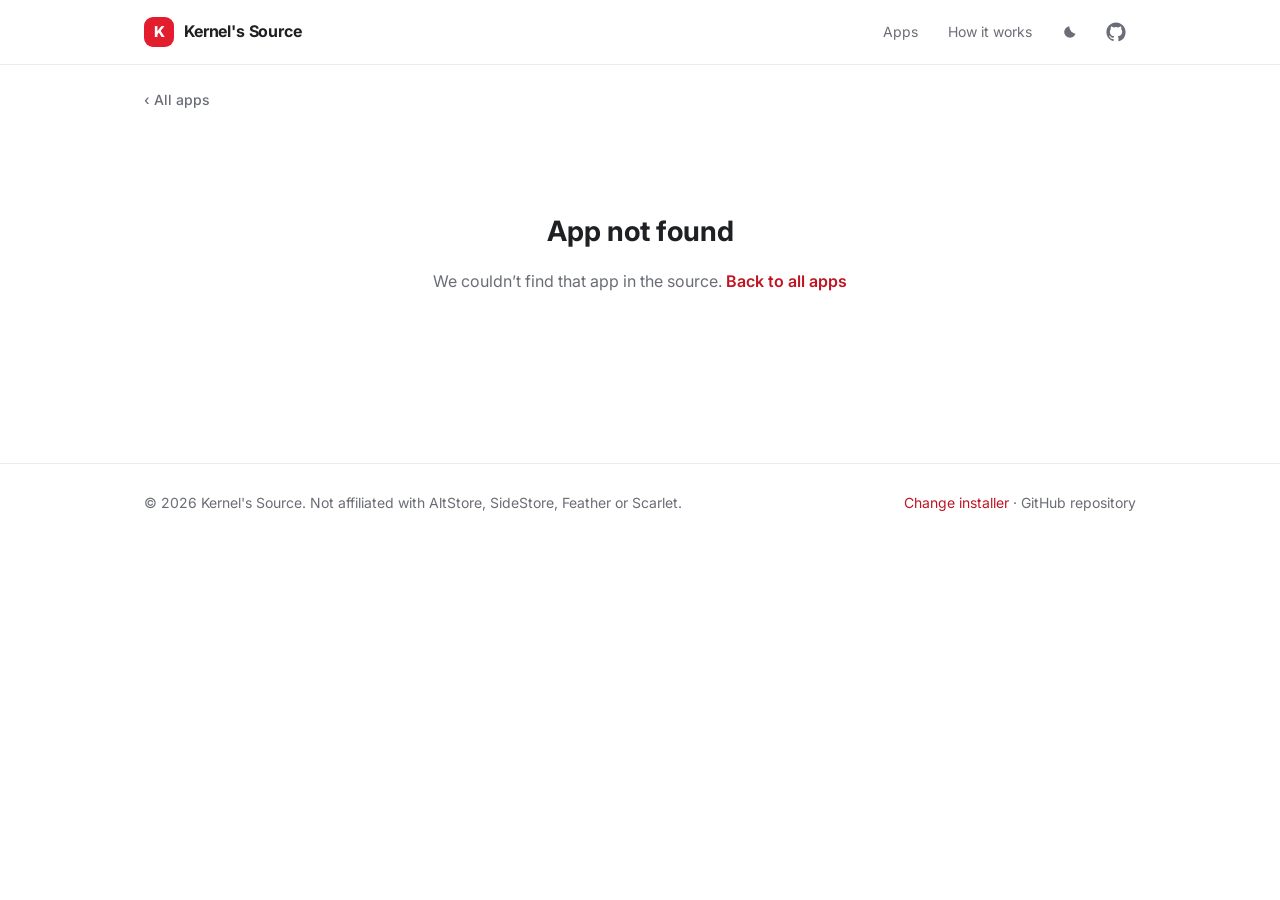
==== app.html @ 56b12e23 "Create app.html" ====
<!DOCTYPE html>
<html lang="en">
<head>
<meta charset="utf-8">
<meta name="viewport" content="width=device-width, initial-scale=1, viewport-fit=cover">
<title>App — Kernel's Source</title>
<meta name="theme-color" content="#e11d2e">
<link rel="icon" href="data:image/svg+xml,%3Csvg xmlns='http://www.w3.org/2000/svg' viewBox='0 0 100 100'%3E%3Crect width='100' height='100' rx='24' fill='%23e11d2e'/%3E%3Ctext x='50' y='68' font-size='56' text-anchor='middle' fill='white' font-family='sans-serif' font-weight='800'%3EK%3C/text%3E%3C/svg%3E">
<script src="https://telegram.org/js/telegram-web-app.js"></script>
<link rel="preconnect" href="https://fonts.googleapis.com">
<link rel="preconnect" href="https://fonts.gstatic.com" crossorigin>
<link href="https://fonts.googleapis.com/css2?family=Inter:wght@400;500;600;700;800&family=JetBrains+Mono:wght@400;500&display=swap" rel="stylesheet">
<style>
:root{
  --bg:#ffffff; --surface:#ffffff; --tint:#fff4f5; --line:#ececee; --line-strong:#e0e0e4;
  --text:#1f2023; --muted:#6b6d76; --red:#e11d2e; --red-dark:#bf1523; --red-soft:#ffe3e6;
  --shadow:0 1px 2px rgba(31,32,35,.04),0 8px 24px -12px rgba(31,32,35,.12);
  --ring:rgba(225,29,46,.35); color-scheme:light;
}
@media (prefers-color-scheme:dark){
  :root:not([data-theme="light"]){
    --bg:#141316; --surface:#1b1a1e; --tint:#241719; --line:#2a292e; --line-strong:#38363d;
    --text:#f3f2f4; --muted:#a2a1aa; --red:#ff3b4d; --red-dark:#ff6b79; --red-soft:#3a1a1e;
    --shadow:0 1px 2px rgba(0,0,0,.3),0 8px 24px -12px rgba(0,0,0,.5); color-scheme:dark;
  }
}
:root[data-theme="dark"]{
  --bg:#141316; --surface:#1b1a1e; --tint:#241719; --line:#2a292e; --line-strong:#38363d;
  --text:#f3f2f4; --muted:#a2a1aa; --red:#ff3b4d; --red-dark:#ff6b79; --red-soft:#3a1a1e;
  --shadow:0 1px 2px rgba(0,0,0,.3),0 8px 24px -12px rgba(0,0,0,.5); color-scheme:dark;
}
*{box-sizing:border-box}
html{scroll-padding-top:72px;scroll-behavior:smooth;-webkit-text-size-adjust:100%}
body{margin:0;background:var(--bg);color:var(--text);font-family:Inter,-apple-system,BlinkMacSystemFont,"Segoe UI",Roboto,sans-serif;line-height:1.6;-webkit-font-smoothing:antialiased;padding-bottom:env(safe-area-inset-bottom,0px);overflow-x:hidden}
body.lock{overflow:hidden}
a{color:inherit;text-decoration:none}
img{max-width:100%}
:focus-visible{outline:3px solid var(--ring);outline-offset:2px;border-radius:8px}
.wrap{max-width:1040px;margin:0 auto;padding:0 max(24px,env(safe-area-inset-left,0px)) 0 max(24px,env(safe-area-inset-right,0px))}
.hidden{display:none!important}

/* modal */
.modal-overlay{position:fixed;inset:0;z-index:1000;background:rgba(0,0,0,.7);backdrop-filter:blur(8px);display:flex;align-items:center;justify-content:center;padding:20px;overflow-y:auto}
.modal-card{position:relative;background:var(--surface);border:1px solid var(--line);border-radius:24px;padding:32px 24px 24px;max-width:400px;width:100%;max-height:100%;overflow-y:auto;text-align:center;box-shadow:var(--shadow)}
.modal-card h2{font-size:22px;margin:0 0 8px}
.modal-card p{font-size:14px;color:var(--muted);margin:0 0 20px}
.modal-x{position:absolute;top:10px;right:10px;width:34px;height:34px;border-radius:10px;border:0;background:none;color:var(--muted);font-size:22px;line-height:1;cursor:pointer}
.modal-x:hover{background:var(--tint);color:var(--text)}
.client-opt-btn{width:100%;padding:12px 16px;border-radius:14px;font:600 15px Inter,sans-serif;border:1px solid var(--line);background:var(--tint);color:var(--text);cursor:pointer;margin-bottom:10px;display:flex;align-items:center;transition:border-color .15s,background .15s}
.client-opt-btn:hover{border-color:var(--red);background:var(--red-soft)}
.client-opt-btn.sel{border-color:var(--red)}
.client-opt-btn .ci{width:30px;height:30px;border-radius:8px;flex:none;display:grid;place-items:center;overflow:hidden;background:var(--red);color:#fff;font-weight:800;font-size:14px;position:relative}
.client-opt-btn .ci img{position:absolute;inset:0;width:100%;height:100%;object-fit:cover}
.client-opt-btn .ci svg{width:18px;height:18px}
.client-opt-btn span.t{flex:1;text-align:left;margin-left:12px}

/* nav */
nav{position:sticky;top:0;z-index:10;padding-top:env(safe-area-inset-top,0px);background:color-mix(in srgb,var(--bg) 88%,transparent);-webkit-backdrop-filter:blur(12px);backdrop-filter:blur(12px);border-bottom:1px solid var(--line)}
.nav-in{display:flex;align-items:center;justify-content:space-between;height:64px}
.brand{display:flex;align-items:center;gap:10px;font-weight:700;letter-spacing:-.01em}
.logo{width:30px;height:30px;border-radius:9px;background:var(--red);display:grid;place-items:center;color:#fff;font-weight:800;font-size:15px;overflow:hidden;position:relative}
.logo img{position:absolute;inset:0;width:100%;height:100%;object-fit:cover}
.nav-r{display:flex;align-items:center;gap:6px}
.icon-btn{width:40px;height:40px;border-radius:10px;display:grid;place-items:center;color:var(--muted);border:1px solid transparent;background:none;cursor:pointer}
.icon-btn:hover{color:var(--text);border-color:var(--line);background:var(--tint)}
.nav-link{font-size:14px;color:var(--muted);padding:8px 12px;border-radius:10px}
.nav-link:hover{color:var(--text);background:var(--tint)}
::view-transition-old(root),::view-transition-new(root){animation:none;mix-blend-mode:normal}
::view-transition-old(root){z-index:1}::view-transition-new(root){z-index:2}
.theme-ic{overflow:visible}
.theme-ic .core{transform-origin:12px 12px;transform:scale(1);transition:transform .6s cubic-bezier(.4,0,.2,1)}
.theme-ic .cut{transform:translate(16px,-16px);transition:transform .6s cubic-bezier(.4,0,.2,1)}
.theme-ic .rays{transform-origin:12px 12px;transition:transform .6s cubic-bezier(.4,0,.2,1),opacity .4s}
:root[data-theme="light"] .theme-ic .core{transform:scale(1.55)}
:root[data-theme="light"] .theme-ic .cut{transform:translate(0,0)}
:root[data-theme="light"] .theme-ic .rays{transform:rotate(-90deg) scale(.4);opacity:0}
:root[data-theme="dark"] .theme-ic .rays{transform:rotate(0) scale(1);opacity:1}
.icon-btn.glow{animation:glow .9s ease-out}
@keyframes glow{0%{box-shadow:0 0 0 0 var(--glow),0 0 12px 2px var(--glow)}100%{box-shadow:0 0 0 34px transparent,0 0 40px 22px transparent}}

/* app page */
.back{display:inline-flex;align-items:center;gap:6px;margin-top:24px;font-size:14px;font-weight:500;color:var(--muted)}
.back:hover{color:var(--red)}
.ahead{display:flex;gap:24px;align-items:center;padding:24px 0 28px}
.aicon{position:relative;overflow:hidden;width:112px;height:112px;border-radius:26px;flex:none;display:grid;place-items:center;color:#fff;font-weight:800;font-size:44px;background:linear-gradient(145deg,var(--red),#7d0c17);box-shadow:var(--shadow)}
.aicon img{position:absolute;inset:0;width:100%;height:100%;object-fit:cover}
.ainfo{flex:1;min-width:0}
.ainfo h1{margin:0;font-size:clamp(26px,5vw,38px);line-height:1.1;letter-spacing:-.03em;font-weight:800}
.beta{display:inline-block;vertical-align:middle;margin-left:10px;font:700 12px Inter,sans-serif;letter-spacing:.02em;color:var(--red-dark);background:color-mix(in srgb,var(--red) 12%,transparent);border:1px solid color-mix(in srgb,var(--red) 32%,transparent);padding:1px 9px;border-radius:99px}
.sub{margin:6px 0 0;color:var(--muted);font-size:15px}
.dev{margin:2px 0 0;color:var(--red-dark);font-size:14px;font-weight:600}
.get{display:inline-block;margin-top:16px;font:700 15px Inter,sans-serif;color:#fff;background:var(--red);padding:10px 34px;border-radius:99px;transition:background .15s,transform .15s}
.get:hover{background:var(--red-dark)}
.get:active{transform:scale(.97)}
.stats{display:flex;border:1px solid var(--line);border-radius:16px;background:var(--surface);box-shadow:var(--shadow);overflow:hidden}
.stat{flex:1;min-width:0;padding:14px 8px;text-align:center;border-left:1px solid var(--line)}
.stat:first-child{border-left:0}
.stat small{display:block;font-size:11px;font-weight:600;letter-spacing:.04em;text-transform:uppercase;color:var(--muted)}
.stat b{display:block;font-size:15px;margin-top:2px;white-space:nowrap;overflow:hidden;text-overflow:ellipsis}
.blk{margin-top:36px;padding-top:28px;border-top:1px solid var(--line)}
.blk h2{font-size:22px;letter-spacing:-.02em;line-height:1.2;margin:0 0 14px}
.blk-head{display:flex;justify-content:space-between;align-items:baseline;gap:12px;margin-bottom:14px}
.blk-head h2{margin:0}
.blk-head span{font-size:13px;color:var(--muted)}
.shots{display:flex;gap:12px;overflow-x:auto;scroll-snap-type:x mandatory;scrollbar-width:none;margin:0 -24px;padding:0 24px}
.shots::-webkit-scrollbar{display:none}
.shots img{height:380px;width:auto;flex:none;scroll-snap-align:start;border-radius:20px;border:1px solid var(--line);background:var(--tint)}
.txt{margin:0;color:var(--muted);font-size:15px;white-space:pre-line}
.clamp .txt{display:-webkit-box;-webkit-line-clamp:5;-webkit-box-orient:vertical;overflow:hidden}
.more{margin-top:8px;font:600 14px Inter,sans-serif;color:var(--red-dark);background:none;border:0;padding:0;cursor:pointer}
.vlist{display:grid;gap:12px}
.vrow{background:var(--surface);border:1px solid var(--line);border-radius:16px;padding:16px 18px;display:flex;gap:16px;align-items:flex-start;justify-content:space-between}
.vrow h3{margin:0;font-size:15px}
.vrow .meta{font-size:13px;color:var(--muted)}
.vrow .txt{font-size:13px;margin-top:6px}
.vget{flex:none;font:700 13px Inter,sans-serif;color:var(--red-dark);background:var(--red-soft);padding:7px 18px;border-radius:99px;transition:background .15s,color .15s}
.vget:hover{background:var(--red);color:#fff}
.state{padding:96px 0;text-align:center;color:var(--muted)}
.state h1{color:var(--text);margin:0 0 8px;font-size:28px}
.state a{color:var(--red-dark);font-weight:600}

footer{margin-top:56px;border-top:1px solid var(--line);padding:28px 0 40px;color:var(--muted);font-size:14px}
.foot-in{display:flex;justify-content:space-between;gap:16px;flex-wrap:wrap}
.foot-in a:hover{color:var(--red)}
.foot-in .chg{color:var(--red-dark)}
.toast{position:fixed;left:50%;bottom:calc(24px + env(safe-area-inset-bottom,0px));transform:translate(-50%,20px);max-width:calc(100% - 32px);text-align:center;background:var(--text);color:var(--bg);padding:10px 18px;border-radius:12px;font-size:14px;font-weight:500;opacity:0;pointer-events:none;transition:.2s;z-index:2000}
.toast.on{opacity:1;transform:translate(-50%,0)}
@media (max-width:560px){.nav-link{display:none}.ahead{gap:16px}.aicon{width:88px;height:88px;border-radius:21px;font-size:36px}.shots img{height:320px}.stat b{font-size:13px}}
@media (prefers-reduced-motion:reduce){*{transition:none!important;scroll-behavior:auto!important}}
</style>
</head>
<body>

<div id="onboardingModal" class="modal-overlay hidden" role="dialog" aria-modal="true" aria-labelledby="mTitle">
  <div class="modal-card">
    <button class="modal-x" type="button" aria-label="Close" onclick="closeModal()">×</button>
    <h2 id="mTitle">Choose installer</h2>
    <p>Select your sideloading client so the buttons open the right app.</p>
    <div id="clientList"></div>
  </div>
</div>

<nav>
  <div class="wrap nav-in">
    <a class="brand" href="index.html" aria-label="Kernel's Source home">
      <span class="logo" aria-hidden="true">K<img src="https://i.pinimg.com/736x/39/69/d1/3969d118e5b89d74e8fa1501a142aca3.jpg" alt="" referrerpolicy="no-referrer" onerror="this.remove()"></span>
      Kernel's Source
    </a>
    <div class="nav-r">
      <a class="nav-link" href="index.html#apps">Apps</a>
      <a class="nav-link" href="index.html#how">How it works</a>
      <button class="icon-btn" id="themeBtn" type="button" onclick="toggleTheme()"><svg class="theme-ic" width="20" height="20" viewBox="0 0 24 24" fill="none" stroke="currentColor" stroke-width="2" stroke-linecap="round" aria-hidden="true"><mask id="moonMask"><rect x="-4" y="-4" width="32" height="32" fill="#fff"/><circle class="cut" cx="17" cy="8" r="5.5" fill="#000" stroke="none"/></mask><circle class="core" cx="12" cy="12" r="4.5" fill="currentColor" stroke="none" mask="url(#moonMask)"/><g class="rays"><path d="M12 2v2.2M12 19.8V22M4.9 4.9l1.5 1.5M17.6 17.6l1.5 1.5M2 12h2.2M19.8 12H22M4.9 19.1l1.5-1.5M17.6 6.4l1.5-1.5"/></g></svg></button>
      <a class="icon-btn" href="https://github.com/kkerneldev/repkernel" aria-label="View repository on GitHub" target="_blank" rel="noopener">
        <svg width="20" height="20" viewBox="0 0 24 24" fill="currentColor"><path d="M12 .5C5.65.5.5 5.65.5 12c0 5.08 3.29 9.39 7.86 10.91.58.1.79-.25.79-.56v-2c-3.2.7-3.87-1.37-3.87-1.37-.52-1.33-1.28-1.69-1.28-1.69-1.04-.71.08-.7.08-.7 1.15.08 1.76 1.18 1.76 1.18 1.03 1.76 2.69 1.25 3.35.96.1-.74.4-1.25.73-1.54-2.55-.29-5.24-1.28-5.24-5.69 0-1.26.45-2.28 1.18-3.09-.12-.29-.51-1.46.11-3.05 0 0 .97-.31 3.17 1.18a11 11 0 0 1 5.78 0c2.2-1.49 3.17-1.18 3.17-1.18.62 1.59.23 2.76.11 3.05.74.81 1.18 1.83 1.18 3.09 0 4.42-2.69 5.39-5.25 5.68.41.36.78 1.06.78 2.14v3.17c0 .31.21.67.8.56A11.5 11.5 0 0 0 23.5 12C23.5 5.65 18.35.5 12 .5z"/></svg>
      </a>
    </div>
  </div>
</nav>

<main class="wrap" id="main">
  <a class="back" href="index.html#apps">‹ All apps</a>
  <div id="app"><div class="state">Loading…</div></div>
</main>

<footer>
  <div class="wrap foot-in">
    <span>© <span id="yr"></span> Kernel's Source. Not affiliated with AltStore, SideStore, Feather or Scarlet.</span>
    <span><a class="chg" href="#" onclick="openModal(); return false;">Change installer</a> · <a href="https://github.com/kkerneldev/repkernel" target="_blank" rel="noopener">GitHub repository</a></span>
  </div>
</footer>
<div class="toast" id="toast" role="status" aria-live="polite"></div>

<script>
const SOURCE_URL = "https://rep.kerneldev.qzz.io/source.json";
const LOGOS = { altstore:"assets/logos/AltStore-logo.png", sidestore:"assets/logos/sidestore-logo.png", feather:"assets/logos/feather-logo.png", scarlet:"assets/logos/scarlet-logo.png" };
const enc = encodeURIComponent;
const CLIENTS = {
  altstore:  { name:"AltStore",  add:u => "altstore://source?url=" + enc(u),   get:(u,ipa) => "altstore://install?url=" + enc(ipa) },
  sidestore: { name:"SideStore", add:u => "sidestore://source?url=" + enc(u),  get:(u,ipa) => "sidestore://install?url=" + enc(ipa) },
  feather:   { name:"Feather",   add:u => "feather://source/" + u,            get:null },
  scarlet:   { name:"Scarlet",   add:u => "scarlet://add-source?url=" + enc(u), get:null },
  direct:    { name:"Direct links / TrollStore", add:null, get:null }
};
const DL = '<svg viewBox="0 0 24 24" fill="none" stroke="currentColor" stroke-width="2" stroke-linecap="round" stroke-linejoin="round" aria-hidden="true"><path d="M12 3v12m0 0l-4-4m4 4l4-4M5 20h14"/></svg>';
const esc = s => String(s == null ? "" : s).replace(/[&<>"']/g, c => ({"&":"&amp;","<":"&lt;",">":"&gt;",'"':"&quot;","'":"&#39;"}[c]));
const $ = id => document.getElementById(id);
const store = {
  get(k){ try { return localStorage.getItem(k); } catch(e){ return null; } },
  set(k,v){ try { localStorage.setItem(k,v); } catch(e){} }
};
const tg = window.Telegram && window.Telegram.WebApp && window.Telegram.WebApp.initData ? window.Telegram.WebApp : null;
if (tg) { try { tg.ready(); tg.expand(); } catch(e){} }

/* theme */
const mq = window.matchMedia("(prefers-color-scheme: dark)");
function currentTheme(){ return store.get("theme") || (mq.matches ? "dark" : "light"); }
function applyTheme(){
  const t = currentTheme();
  document.documentElement.setAttribute("data-theme", t);
  $("themeBtn").setAttribute("aria-label", t === "dark" ? "Switch to light theme" : "Switch to dark theme");
}
function toggleTheme(){
  const next = currentTheme() === "dark" ? "light" : "dark";
  const btn = $("themeBtn"), r = btn.getBoundingClientRect();
  const x = r.left + r.width / 2, y = r.top + r.height / 2;
  const end = Math.hypot(Math.max(x, innerWidth - x), Math.max(y, innerHeight - y));
  const swap = () => { store.set("theme", next); applyTheme(); };
  btn.style.setProperty("--glow", next === "light" ? "#ffc933" : "#8b9bff");
  btn.classList.remove("glow"); void btn.offsetWidth; btn.classList.add("glow");
  if (!document.startViewTransition || matchMedia("(prefers-reduced-motion: reduce)").matches) { swap(); return; }
  const t = document.startViewTransition(swap);
  t.ready.then(() => document.documentElement.animate(
    { clipPath: [`circle(0px at ${x}px ${y}px)`, `circle(${end}px at ${x}px ${y}px)`] },
    { duration: 800, easing: "cubic-bezier(.22,.7,.2,1)", pseudoElement: "::view-transition-new(root)" }
  )).catch(() => {});
}
if (mq.addEventListener) mq.addEventListener("change", () => { if (!store.get("theme")) applyTheme(); });

/* installer choice */
let preferredClient = store.get("preferred_sideload_client");
if (!CLIENTS[preferredClient]) preferredClient = null;
function renderClientList(){
  $("clientList").innerHTML = Object.keys(CLIENTS).map(k => {
    const icon = LOGOS[k] ? `${esc(CLIENTS[k].name[0])}<img src="${LOGOS[k]}" alt="" onerror="this.remove()">` : DL;
    return `<button type="button" class="client-opt-btn${k === preferredClient ? " sel" : ""}" onclick="setClient('${k}')"><span class="ci">${icon}</span><span class="t">${esc(CLIENTS[k].name)}</span></button>`;
  }).join("");
}
function openModal(){ renderClientList(); $("onboardingModal").classList.remove("hidden"); document.body.classList.add("lock"); }
function closeModal(){ $("onboardingModal").classList.add("hidden"); document.body.classList.remove("lock"); }
function setClient(c){ store.set("preferred_sideload_client", c); preferredClient = c; closeModal(); if (APP) render(); }
document.addEventListener("keydown", e => { if (e.key === "Escape") closeModal(); });
$("onboardingModal").addEventListener("click", e => { if (e.target === e.currentTarget) closeModal(); });
function addLink(){
  const c = CLIENTS[preferredClient];
  return (c && c.add ? c.add : CLIENTS.altstore.add)(SOURCE_URL);
}
function getLink(ipa){
  if (preferredClient === "direct") return ipa;
  const c = CLIENTS[preferredClient];
  return c && c.get ? c.get(SOURCE_URL, ipa) : addLink();
}

/* helpers */
const fmtDate = x => { const d = new Date(x); return isNaN(d) ? "" : d.toLocaleDateString("en", { month:"short", day:"numeric", year:"numeric" }); };
const fmtSize = n => n ? (n / 1048576).toFixed(1) + " MB" : "";

/* page */
let APP = null;
function notFound(){
  document.title = "App not found — Kernel's Source";
  $("app").innerHTML = '<div class="state"><h1>App not found</h1><p>We couldn\u2019t find that app in the source. <a href="index.html#apps">Back to all apps</a></p></div>';
}
function render(){
  const a = APP, v = a.versions[0];
  document.title = a.name + " \u2014 Kernel's Source";
  const shots = (a.screenshotURLs || a.screenshots || []).map(x => typeof x === "string" ? x : (x && x.imageURL)).filter(Boolean);
  const date = fmtDate(v.date || v.versionDate), size = fmtSize(v.size);
  const stats = [["Version", v.version], ["Size", size], ["Updated", date], ["iOS", v.minOSVersion ? v.minOSVersion + "+" : ""]].filter(s => s[1]);
  const notes = (v.localizedDescription || "").trim();
  const desc = (a.localizedDescription || a.subtitle || "").trim();
  const older = a.versions.slice(1);
  $("app").innerHTML = `
    <div class="ahead">
      <div class="aicon" aria-hidden="true">${esc(a.name[0])}${a.iconURL ? `<img src="${esc(a.iconURL)}" alt="" referrerpolicy="no-referrer" onerror="this.remove()">` : ""}</div>
      <div class="ainfo">
        <h1>${esc(a.name)}${a.beta ? '<span class="beta">Beta</span>' : ""}</h1>
        ${a.subtitle ? `<p class="sub">${esc(a.subtitle)}</p>` : ""}
        ${a.developerName ? `<p class="dev">${esc(a.developerName)}</p>` : ""}
        <a class="get" href="${esc(getLink(v.downloadURL))}" aria-label="Get ${esc(a.name)}">Get</a>
      </div>
    </div>
    <div class="stats">${stats.map(s => `<div class="stat"><small>${esc(s[0])}</small><b>${esc(s[1])}</b></div>`).join("")}</div>
    ${shots.length ? `<div class="blk"><h2>Preview</h2><div class="shots">${shots.map(u => `<img src="${esc(u)}" alt="" loading="lazy" referrerpolicy="no-referrer" onerror="this.remove()">`).join("")}</div></div>` : ""}
    ${notes ? `<div class="blk"><div class="blk-head"><h2>What\u2019s New</h2><span>Version ${esc(v.version)}${date ? " \u00b7 " + esc(date) : ""}</span></div><p class="txt">${esc(notes)}</p></div>` : ""}
    ${desc ? `<div class="blk" id="descBlk"><h2>Description</h2><div class="clamp" id="descBox"><p class="txt">${esc(desc)}</p></div><button class="more hidden" id="moreBtn" type="button">more</button></div>` : ""}
    ${older.length ? `<div class="blk"><h2>Version history</h2><div class="vlist">${older.map(o => `
      <div class="vrow"><div><h3>${esc(o.version)}</h3><div class="meta">${esc([fmtDate(o.date || o.versionDate), fmtSize(o.size)].filter(Boolean).join(" \u00b7 "))}</div>${o.localizedDescription ? `<p class="txt">${esc(o.localizedDescription.trim())}</p>` : ""}</div>
      <a class="vget" href="${esc(getLink(o.downloadURL))}" aria-label="Get version ${esc(o.version)}">Get</a></div>`).join("")}</div></div>` : ""}`;
  const box = $("descBox"), btn = $("moreBtn");
  if (box && btn && box.scrollHeight > box.clientHeight + 2) {
    btn.classList.remove("hidden");
    btn.onclick = () => { const open = box.classList.toggle("clamp") === false; btn.textContent = open ? "less" : "more"; };
  }
}

/* toast + custom-scheme handling */
let tt;
function showToast(msg){ const t = $("toast"); t.textContent = msg; t.classList.add("on"); clearTimeout(tt); tt = setTimeout(() => t.classList.remove("on"), 2600); }
document.addEventListener("click", e => {
  const a = e.target.closest("a[href]");
  if (!a) return;
  const href = a.getAttribute("href");
  const isCustom = /^[a-z][a-z0-9+.-]*:/i.test(href) && !/^https?:/i.test(href);
  if (tg && typeof tg.openLink === "function" && (isCustom || /\.ipa($|\?)/i.test(href))) {
    e.preventDefault();
    const target = /^https?:/.test(href) ? href : new URL("open.html?u=" + encodeURIComponent(href), location.href).href;
    try { tg.openLink(target); showToast("Opening in your browser\u2026"); } catch (_) { showToast("Copy the source link and add it manually."); }
    return;
  }
  if (!isCustom) return;
  let left = false;
  const onHide = () => { left = true; };
  document.addEventListener("visibilitychange", onHide, { once:true });
  window.addEventListener("blur", onHide, { once:true });
  setTimeout(() => { if (!left) showToast("Nothing opened? Add the source from the main page manually."); }, 1800);
});

/* init */
$("yr").textContent = new Date().getFullYear();
applyTheme();
const q = new URLSearchParams(location.search).get("id");
fetch("source.json", { cache:"no-cache" }).then(r => r.ok ? r.json() : Promise.reject()).then(j => {
  const app = (j.apps || []).find(a => a.bundleIdentifier === q || a.name === q);
  if (app && app.versions && app.versions[0]) { APP = app; render(); } else notFound();
}).catch(notFound);
</script>
</body>
</html>
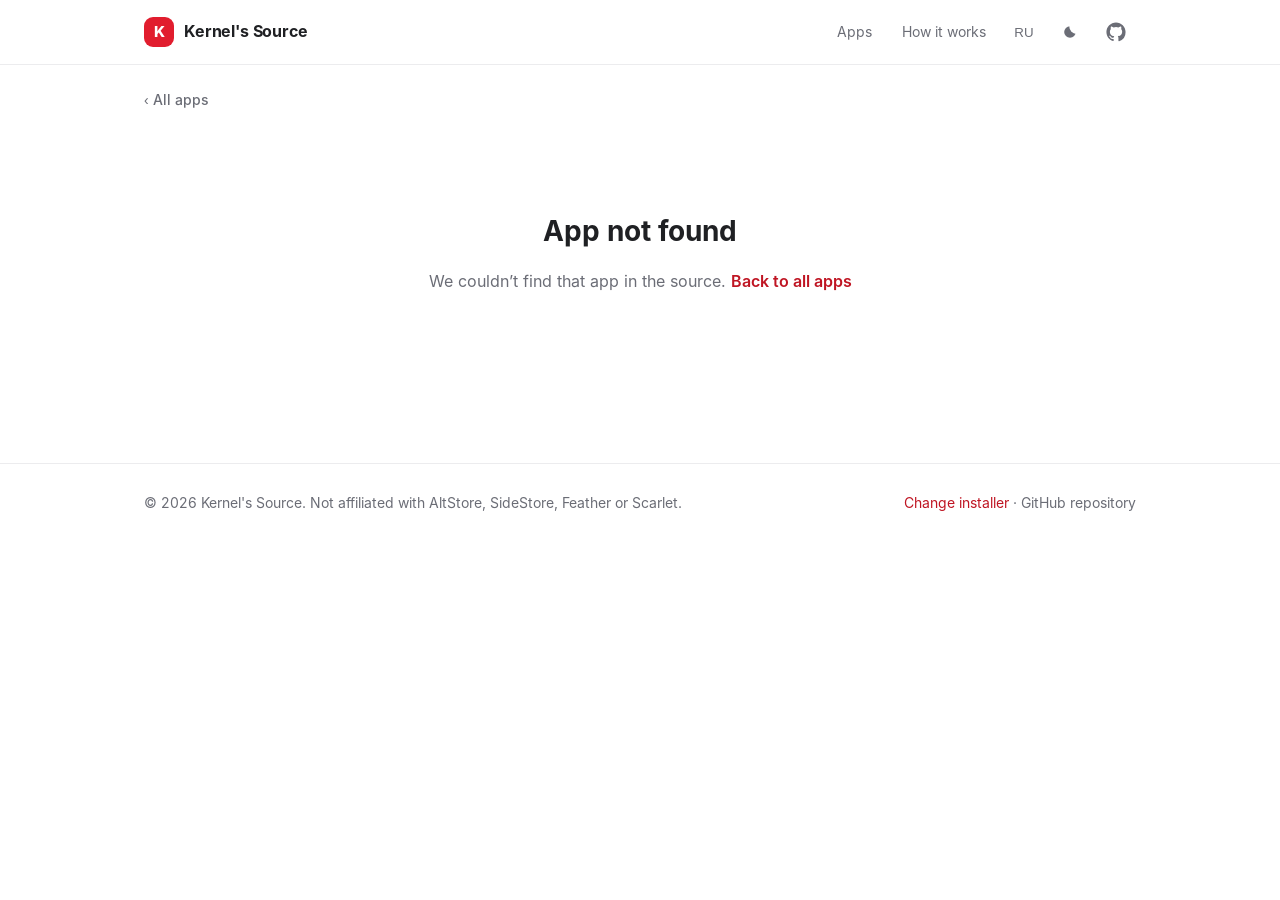
==== commit 91dde9e1: "Add offline support and source validation Add service-worker caching for offline browsing, bilingual" ====
--- a/app.html
+++ b/app.html
@@ -7,10 +7,12 @@
 <meta name="theme-color" content="#e11d2e">
 <link rel="icon" href="data:image/svg+xml,%3Csvg xmlns='http://www.w3.org/2000/svg' viewBox='0 0 100 100'%3E%3Crect width='100' height='100' rx='24' fill='%23e11d2e'/%3E%3Ctext x='50' y='68' font-size='56' text-anchor='middle' fill='white' font-family='sans-serif' font-weight='800'%3EK%3C/text%3E%3C/svg%3E">
 <script src="https://telegram.org/js/telegram-web-app.js"></script>
-<link rel="preconnect" href="https://fonts.googleapis.com">
-<link rel="preconnect" href="https://fonts.gstatic.com" crossorigin>
-<link href="https://fonts.googleapis.com/css2?family=Inter:wght@400;500;600;700;800&family=JetBrains+Mono:wght@400;500&display=swap" rel="stylesheet">
 <style>
+@font-face{font-family:Inter;font-weight:400;font-style:normal;font-display:swap;src:url(assets/fonts/inter-400.woff) format("woff")}
+@font-face{font-family:Inter;font-weight:500;font-style:normal;font-display:swap;src:url(assets/fonts/inter-500.woff) format("woff")}
+@font-face{font-family:Inter;font-weight:600;font-style:normal;font-display:swap;src:url(assets/fonts/inter-600.woff) format("woff")}
+@font-face{font-family:Inter;font-weight:700;font-style:normal;font-display:swap;src:url(assets/fonts/inter-700.woff) format("woff")}
+@font-face{font-family:Inter;font-weight:800;font-style:normal;font-display:swap;src:url(assets/fonts/inter-800.woff) format("woff")}
 :root{
   --bg:#ffffff; --surface:#ffffff; --tint:#fff4f5; --line:#ececee; --line-strong:#e0e0e4;
   --text:#1f2023; --muted:#6b6d76; --red:#e11d2e; --red-dark:#bf1523; --red-soft:#ffe3e6;
@@ -128,29 +130,31 @@
 @media (max-width:560px){.nav-link{display:none}.ahead{gap:16px}.aicon{width:88px;height:88px;border-radius:21px;font-size:36px}.shots img{height:320px}.stat b{font-size:13px}}
 @media (prefers-reduced-motion:reduce){*{transition:none!important;scroll-behavior:auto!important}}
 </style>
+<link rel="stylesheet" href="assets/offline.css">
 </head>
 <body>
 
 <div id="onboardingModal" class="modal-overlay hidden" role="dialog" aria-modal="true" aria-labelledby="mTitle">
   <div class="modal-card">
-    <button class="modal-x" type="button" aria-label="Close" onclick="closeModal()">×</button>
-    <h2 id="mTitle">Choose installer</h2>
-    <p>Select your sideloading client so the buttons open the right app.</p>
+    <button class="modal-x" type="button" data-en-aria="Close" aria-label="Close" onclick="closeModal()">×</button>
+    <h2 id="mTitle" data-en="Choose installer">Choose installer</h2>
+    <p data-en="Select your sideloading client so the buttons open the right app.">Select your sideloading client so the buttons open the right app.</p>
     <div id="clientList"></div>
   </div>
 </div>
 
 <nav>
   <div class="wrap nav-in">
-    <a class="brand" href="index.html" aria-label="Kernel's Source home">
+    <a class="brand" href="index.html" data-en-aria="Kernel's Source home" aria-label="Kernel's Source home">
       <span class="logo" aria-hidden="true">K<img src="https://i.pinimg.com/736x/39/69/d1/3969d118e5b89d74e8fa1501a142aca3.jpg" alt="" referrerpolicy="no-referrer" onerror="this.remove()"></span>
       Kernel's Source
     </a>
     <div class="nav-r">
-      <a class="nav-link" href="index.html#apps">Apps</a>
-      <a class="nav-link" href="index.html#how">How it works</a>
+      <a class="nav-link" href="index.html#apps" data-en="Apps">Apps</a>
+      <a class="nav-link" href="index.html#how" data-en="How it works">How it works</a>
+      <button class="icon-btn" id="langBtn" type="button" onclick="toggleLang()">RU</button>
       <button class="icon-btn" id="themeBtn" type="button" onclick="toggleTheme()"><svg class="theme-ic" width="20" height="20" viewBox="0 0 24 24" fill="none" stroke="currentColor" stroke-width="2" stroke-linecap="round" aria-hidden="true"><mask id="moonMask"><rect x="-4" y="-4" width="32" height="32" fill="#fff"/><circle class="cut" cx="17" cy="8" r="5.5" fill="#000" stroke="none"/></mask><circle class="core" cx="12" cy="12" r="4.5" fill="currentColor" stroke="none" mask="url(#moonMask)"/><g class="rays"><path d="M12 2v2.2M12 19.8V22M4.9 4.9l1.5 1.5M17.6 17.6l1.5 1.5M2 12h2.2M19.8 12H22M4.9 19.1l1.5-1.5M17.6 6.4l1.5-1.5"/></g></svg></button>
-      <a class="icon-btn" href="https://github.com/kkerneldev/repkernel" aria-label="View repository on GitHub" target="_blank" rel="noopener">
+      <a class="icon-btn" href="https://github.com/kkerneldev/repkernel" data-en-aria="View repository on GitHub" aria-label="View repository on GitHub" target="_blank" rel="noopener">
         <svg width="20" height="20" viewBox="0 0 24 24" fill="currentColor"><path d="M12 .5C5.65.5.5 5.65.5 12c0 5.08 3.29 9.39 7.86 10.91.58.1.79-.25.79-.56v-2c-3.2.7-3.87-1.37-3.87-1.37-.52-1.33-1.28-1.69-1.28-1.69-1.04-.71.08-.7.08-.7 1.15.08 1.76 1.18 1.76 1.18 1.03 1.76 2.69 1.25 3.35.96.1-.74.4-1.25.73-1.54-2.55-.29-5.24-1.28-5.24-5.69 0-1.26.45-2.28 1.18-3.09-.12-.29-.51-1.46.11-3.05 0 0 .97-.31 3.17 1.18a11 11 0 0 1 5.78 0c2.2-1.49 3.17-1.18 3.17-1.18.62 1.59.23 2.76.11 3.05.74.81 1.18 1.83 1.18 3.09 0 4.42-2.69 5.39-5.25 5.68.41.36.78 1.06.78 2.14v3.17c0 .31.21.67.8.56A11.5 11.5 0 0 0 23.5 12C23.5 5.65 18.35.5 12 .5z"/></svg>
       </a>
     </div>
@@ -158,18 +162,19 @@
 </nav>
 
 <main class="wrap" id="main">
-  <a class="back" href="index.html#apps">‹ All apps</a>
+  <a class="back" href="index.html#apps" data-en="‹ All apps">‹ All apps</a>
   <div id="app"><div class="state">Loading…</div></div>
 </main>
 
 <footer>
   <div class="wrap foot-in">
-    <span>© <span id="yr"></span> Kernel's Source. Not affiliated with AltStore, SideStore, Feather or Scarlet.</span>
-    <span><a class="chg" href="#" onclick="openModal(); return false;">Change installer</a> · <a href="https://github.com/kkerneldev/repkernel" target="_blank" rel="noopener">GitHub repository</a></span>
+    <span>© <span id="yr"></span> <span data-en="Kernel's Source. Not affiliated with AltStore, SideStore, Feather or Scarlet.">Kernel's Source. Not affiliated with AltStore, SideStore, Feather or Scarlet.</span></span>
+    <span><a class="chg" href="#" onclick="openModal(); return false;" data-en="Change installer">Change installer</a> · <a href="https://github.com/kkerneldev/repkernel" target="_blank" rel="noopener" data-en="GitHub repository">GitHub repository</a></span>
   </div>
 </footer>
 <div class="toast" id="toast" role="status" aria-live="polite"></div>
 
+<script src="assets/offline.js"></script>
 <script>
 const SOURCE_URL = "https://rep.kerneldev.qzz.io/source.json";
 const LOGOS = { altstore:"assets/logos/AltStore-logo.png", sidestore:"assets/logos/sidestore-logo.png", feather:"assets/logos/feather-logo.png", scarlet:"assets/logos/scarlet-logo.png" };
@@ -188,6 +193,43 @@
   get(k){ try { return localStorage.getItem(k); } catch(e){ return null; } },
   set(k,v){ try { localStorage.setItem(k,v); } catch(e){} }
 };
+
+const TEXT = {
+  "App":"Приложение", "Close":"Закрыть", "Choose installer":"Выберите установщик",
+  "Select your sideloading client so the buttons open the right app.":"Выберите клиент для установки, чтобы кнопки открывали нужное приложение.",
+  "Kernel's Source home":"Главная Kernel's Source", "Apps":"Приложения", "How it works":"Как это работает",
+  "View repository on GitHub":"Открыть репозиторий на GitHub", "‹ All apps":"‹ Все приложения",
+  "Kernel's Source. Not affiliated with AltStore, SideStore, Feather or Scarlet.":"Kernel's Source. Не связан с AltStore, SideStore, Feather или Scarlet.",
+  "Change installer":"Сменить установщик", "GitHub repository":"Репозиторий GitHub",
+  "Switch to light theme":"Включить светлую тему", "Switch to dark theme":"Включить тёмную тему",
+  "Direct links / TrollStore":"Прямые ссылки / TrollStore", "Version":"Версия", "Size":"Размер", "Updated":"Обновлено",
+  "Beta":"Бета", "Get":"Скачать", "Preview":"Скриншоты", "What’s New":"Что нового", "Description":"Описание",
+  "more":"ещё", "less":"свернуть", "Version history":"История версий", "Loading…":"Загрузка…",
+  "App not found":"Приложение не найдено", "We couldn’t find that app in the source.":"Не удалось найти это приложение в источнике.",
+  "Back to all apps":"К списку приложений", "Opening in your browser…":"Открываем в браузере…",
+  "Copy the source link and add it manually.":"Скопируйте ссылку на источник и добавьте его вручную.",
+  "Nothing opened? Add the source from the main page manually.":"Ничего не открылось? Добавьте источник вручную с главной страницы.",
+  "Couldn’t load the source":"Не удалось загрузить источник", "Check your connection and reload the page.":"Проверьте подключение и обновите страницу."
+};
+const savedLang = store.get("lang");
+let lang = ["ru", "en"].includes(savedLang) ? savedLang : (/^ru\b/i.test(navigator.language || "") ? "ru" : "en");
+const tr = text => lang === "ru" ? (TEXT[text] || text) : text;
+function localized(obj, field, translations){
+  return (obj[translations] && (obj[translations][lang] || obj[translations].en)) || obj[field] || "";
+}
+function translateStatic(){
+  document.documentElement.lang = lang;
+  document.querySelectorAll("[data-en]").forEach(el => { el.textContent = tr(el.dataset.en); });
+  document.querySelectorAll("[data-en-aria]").forEach(el => { el.setAttribute("aria-label", tr(el.dataset.enAria)); });
+  $("langBtn").textContent = lang === "ru" ? "EN" : "RU";
+  $("langBtn").setAttribute("aria-label", lang === "ru" ? "Switch to English" : "Переключить на русский");
+}
+function toggleLang(){
+  lang = lang === "ru" ? "en" : "ru"; store.set("lang", lang);
+  translateStatic(); applyTheme(); renderClientList();
+  if (APP) render(); else renderState();
+}
+
 const tg = window.Telegram && window.Telegram.WebApp && window.Telegram.WebApp.initData ? window.Telegram.WebApp : null;
 if (tg) { try { tg.ready(); tg.expand(); } catch(e){} }
 
@@ -197,7 +239,7 @@
 function applyTheme(){
   const t = currentTheme();
   document.documentElement.setAttribute("data-theme", t);
-  $("themeBtn").setAttribute("aria-label", t === "dark" ? "Switch to light theme" : "Switch to dark theme");
+  $("themeBtn").setAttribute("aria-label", tr(t === "dark" ? "Switch to light theme" : "Switch to dark theme"));
 }
 function toggleTheme(){
   const next = currentTheme() === "dark" ? "light" : "dark";
@@ -222,7 +264,7 @@
 function renderClientList(){
   $("clientList").innerHTML = Object.keys(CLIENTS).map(k => {
     const icon = LOGOS[k] ? `${esc(CLIENTS[k].name[0])}<img src="${LOGOS[k]}" alt="" onerror="this.remove()">` : DL;
-    return `<button type="button" class="client-opt-btn${k === preferredClient ? " sel" : ""}" onclick="setClient('${k}')"><span class="ci">${icon}</span><span class="t">${esc(CLIENTS[k].name)}</span></button>`;
+    return `<button type="button" class="client-opt-btn${k === preferredClient ? " sel" : ""}" onclick="setClient('${k}')"><span class="ci">${icon}</span><span class="t">${esc(tr(CLIENTS[k].name))}</span></button>`;
   }).join("");
 }
 function openModal(){ renderClientList(); $("onboardingModal").classList.remove("hidden"); document.body.classList.add("lock"); }
@@ -241,14 +283,18 @@
 }
 
 /* helpers */
-const fmtDate = x => { const d = new Date(x); return isNaN(d) ? "" : d.toLocaleDateString("en", { month:"short", day:"numeric", year:"numeric" }); };
-const fmtSize = n => n ? (n / 1048576).toFixed(1) + " MB" : "";
+const fmtDate = x => { const d = new Date(x); return isNaN(d) ? "" : d.toLocaleDateString(lang, { month:"short", day:"numeric", year:"numeric" }); };
+const fmtSize = n => n ? new Intl.NumberFormat(lang, {minimumFractionDigits:1, maximumFractionDigits:1}).format(n / 1048576) + (lang === "ru" ? " МБ" : " MB") : "";
 
 /* page */
 let APP = null;
-function notFound(){
-  document.title = "App not found — Kernel's Source";
-  $("app").innerHTML = '<div class="state"><h1>App not found</h1><p>We couldn\u2019t find that app in the source. <a href="index.html#apps">Back to all apps</a></p></div>';
+let pageState = "loading";
+function renderState(){
+  const title = pageState === "missing" ? "App not found" : pageState === "error" ? "Couldn’t load the source" : "App";
+  document.title = tr(title) + " — Kernel's Source";
+  $("app").innerHTML = pageState === "loading" ? '<div class="state">' + esc(tr("Loading…")) + '</div>' :
+    '<div class="state"><h1>' + esc(tr(title)) + '</h1><p>' + esc(tr(pageState === "missing" ? "We couldn’t find that app in the source." : "Check your connection and reload the page.")) +
+    ' <a href="index.html#apps">' + esc(tr("Back to all apps")) + '</a></p></div>';
 }
 function render(){
   const a = APP, v = a.versions[0];
@@ -256,36 +302,37 @@
   const shots = (a.screenshotURLs || a.screenshots || []).map(x => typeof x === "string" ? x : (x && x.imageURL)).filter(Boolean);
   const date = fmtDate(v.date || v.versionDate), size = fmtSize(v.size);
   const stats = [["Version", v.version], ["Size", size], ["Updated", date], ["iOS", v.minOSVersion ? v.minOSVersion + "+" : ""]].filter(s => s[1]);
-  const notes = (v.localizedDescription || "").trim();
-  const desc = (a.localizedDescription || a.subtitle || "").trim();
+  const notes = localized(v, "localizedDescription", "localizedDescriptions").trim();
+  const subtitle = localized(a, "subtitle", "localizedSubtitles");
+  const desc = (localized(a, "localizedDescription", "localizedDescriptions") || subtitle).trim();
   const older = a.versions.slice(1);
   $("app").innerHTML = `
     <div class="ahead">
       <div class="aicon" aria-hidden="true">${esc(a.name[0])}${a.iconURL ? `<img src="${esc(a.iconURL)}" alt="" referrerpolicy="no-referrer" onerror="this.remove()">` : ""}</div>
       <div class="ainfo">
-        <h1>${esc(a.name)}${a.beta ? '<span class="beta">Beta</span>' : ""}</h1>
-        ${a.subtitle ? `<p class="sub">${esc(a.subtitle)}</p>` : ""}
+        <h1>${esc(a.name)}${a.beta ? '<span class="beta">' + esc(tr("Beta")) + '</span>' : ""}</h1>
+        ${subtitle ? `<p class="sub">${esc(subtitle)}</p>` : ""}
         ${a.developerName ? `<p class="dev">${esc(a.developerName)}</p>` : ""}
-        <a class="get" href="${esc(getLink(v.downloadURL))}" aria-label="Get ${esc(a.name)}">Get</a>
+        <a class="get" href="${esc(getLink(v.downloadURL))}" aria-label="${esc(tr("Get") + " " + a.name)}">${esc(tr("Get"))}</a>
       </div>
     </div>
-    <div class="stats">${stats.map(s => `<div class="stat"><small>${esc(s[0])}</small><b>${esc(s[1])}</b></div>`).join("")}</div>
-    ${shots.length ? `<div class="blk"><h2>Preview</h2><div class="shots">${shots.map(u => `<img src="${esc(u)}" alt="" loading="lazy" referrerpolicy="no-referrer" onerror="this.remove()">`).join("")}</div></div>` : ""}
-    ${notes ? `<div class="blk"><div class="blk-head"><h2>What\u2019s New</h2><span>Version ${esc(v.version)}${date ? " \u00b7 " + esc(date) : ""}</span></div><p class="txt">${esc(notes)}</p></div>` : ""}
-    ${desc ? `<div class="blk" id="descBlk"><h2>Description</h2><div class="clamp" id="descBox"><p class="txt">${esc(desc)}</p></div><button class="more hidden" id="moreBtn" type="button">more</button></div>` : ""}
-    ${older.length ? `<div class="blk"><h2>Version history</h2><div class="vlist">${older.map(o => `
-      <div class="vrow"><div><h3>${esc(o.version)}</h3><div class="meta">${esc([fmtDate(o.date || o.versionDate), fmtSize(o.size)].filter(Boolean).join(" \u00b7 "))}</div>${o.localizedDescription ? `<p class="txt">${esc(o.localizedDescription.trim())}</p>` : ""}</div>
-      <a class="vget" href="${esc(getLink(o.downloadURL))}" aria-label="Get version ${esc(o.version)}">Get</a></div>`).join("")}</div></div>` : ""}`;
+    <div class="stats">${stats.map(s => `<div class="stat"><small>${esc(tr(s[0]))}</small><b>${esc(s[1])}</b></div>`).join("")}</div>
+    ${shots.length ? `<div class="blk"><h2>${esc(tr("Preview"))}</h2><div class="shots">${shots.map(u => `<img src="${esc(u)}" alt="" loading="lazy" referrerpolicy="no-referrer" onerror="this.remove()">`).join("")}</div></div>` : ""}
+    ${notes ? `<div class="blk"><div class="blk-head"><h2>${esc(tr("What’s New"))}</h2><span>${esc(tr("Version"))} ${esc(v.version)}${date ? " \u00b7 " + esc(date) : ""}</span></div><p class="txt">${esc(notes)}</p></div>` : ""}
+    ${desc ? `<div class="blk" id="descBlk"><h2>${esc(tr("Description"))}</h2><div class="clamp" id="descBox"><p class="txt">${esc(desc)}</p></div><button class="more hidden" id="moreBtn" type="button">${esc(tr("more"))}</button></div>` : ""}
+    ${older.length ? `<div class="blk"><h2>${esc(tr("Version history"))}</h2><div class="vlist">${older.map(o => `
+      <div class="vrow"><div><h3>${esc(o.version)}</h3><div class="meta">${esc([fmtDate(o.date || o.versionDate), fmtSize(o.size)].filter(Boolean).join(" \u00b7 "))}</div>${localized(o, "localizedDescription", "localizedDescriptions") ? `<p class="txt">${esc(localized(o, "localizedDescription", "localizedDescriptions").trim())}</p>` : ""}</div>
+      <a class="vget" href="${esc(getLink(o.downloadURL))}" aria-label="${esc(tr("Get") + " " + tr("Version") + " " + o.version)}">${esc(tr("Get"))}</a></div>`).join("")}</div></div>` : ""}`;
   const box = $("descBox"), btn = $("moreBtn");
   if (box && btn && box.scrollHeight > box.clientHeight + 2) {
     btn.classList.remove("hidden");
-    btn.onclick = () => { const open = box.classList.toggle("clamp") === false; btn.textContent = open ? "less" : "more"; };
+    btn.onclick = () => { const open = box.classList.toggle("clamp") === false; btn.textContent = tr(open ? "less" : "more"); };
   }
 }
 
 /* toast + custom-scheme handling */
 let tt;
-function showToast(msg){ const t = $("toast"); t.textContent = msg; t.classList.add("on"); clearTimeout(tt); tt = setTimeout(() => t.classList.remove("on"), 2600); }
+function showToast(msg){ const t = $("toast"); t.textContent = tr(msg); t.classList.add("on"); clearTimeout(tt); tt = setTimeout(() => t.classList.remove("on"), 2600); }
 document.addEventListener("click", e => {
   const a = e.target.closest("a[href]");
   if (!a) return;
@@ -307,12 +354,18 @@
 
 /* init */
 $("yr").textContent = new Date().getFullYear();
+translateStatic();
 applyTheme();
+renderState();
 const q = new URLSearchParams(location.search).get("id");
-fetch("source.json", { cache:"no-cache" }).then(r => r.ok ? r.json() : Promise.reject()).then(j => {
+function loadApp(){
+return window.fetchCatalogue("source.json", { cache:"no-cache" }).then(r => r.ok ? r.json() : Promise.reject()).then(j => {
   const app = (j.apps || []).find(a => a.bundleIdentifier === q || a.name === q);
-  if (app && app.versions && app.versions[0]) { APP = app; render(); } else notFound();
-}).catch(notFound);
+  if (app && app.versions && app.versions[0]) { APP = app; render(); } else { pageState = "missing"; renderState(); }
+}).catch(() => { if (!APP) { pageState = "error"; renderState(); } });
+}
+loadApp();
+window.addEventListener("catalogue-reconnect", loadApp);
 </script>
 </body>
 </html>
--- a/assets/offline.css
+++ b/assets/offline.css
@@ -0,0 +1,2 @@
+#offline-status{border-bottom:1px solid var(--line,#ececee);background:var(--tint,#fff4f5);color:var(--muted,#6b6d76);font:500 12px/1.5 Inter,-apple-system,BlinkMacSystemFont,"Segoe UI",sans-serif;padding:8px max(24px,env(safe-area-inset-left,0px));text-align:center;overflow-wrap:anywhere}
+#offline-status[data-offline="true"]{color:var(--text,#1f2023)}
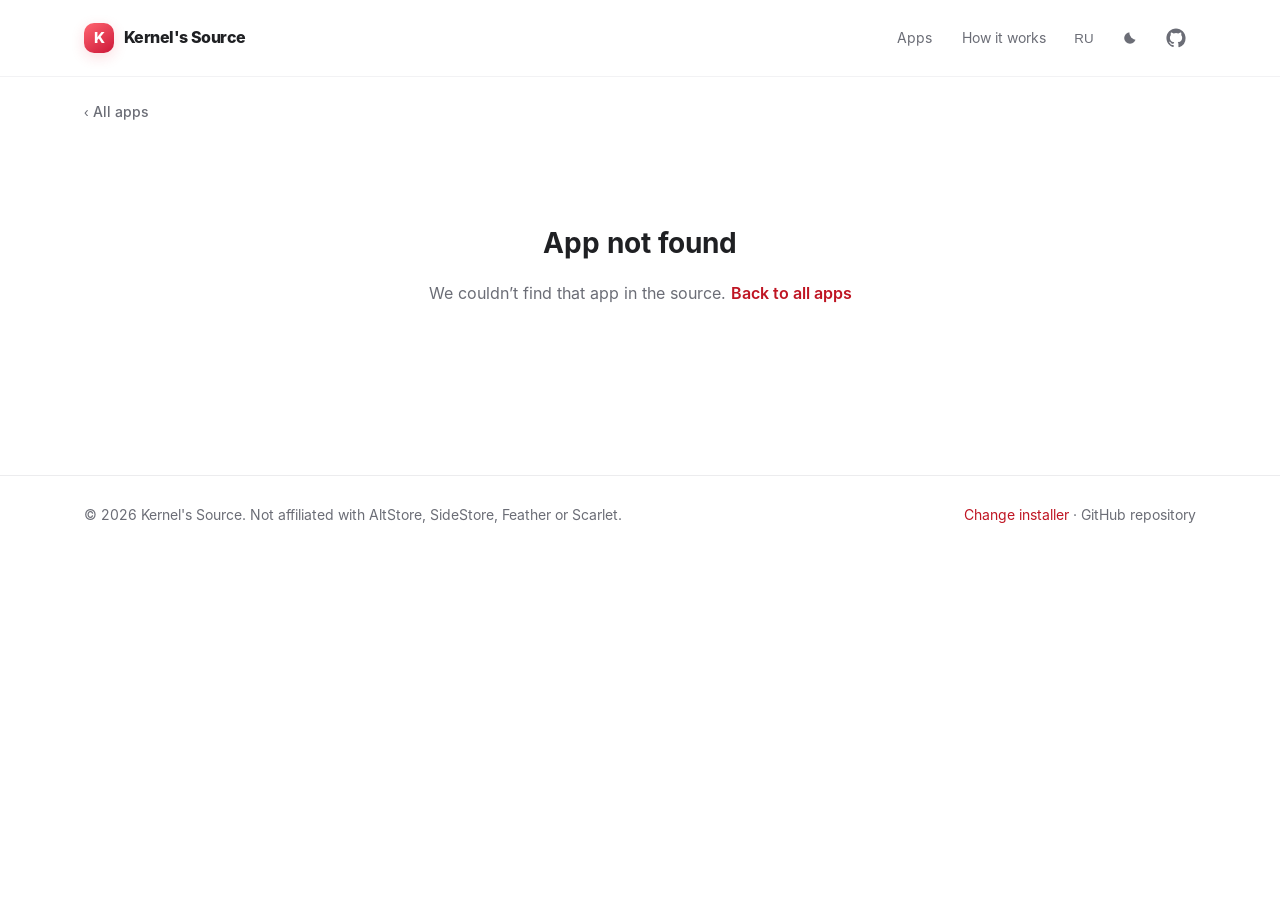
==== commit 9d6606e4: "Refresh app showcase and cache local assets Add a responsive app-first homepage and standalone app s" ====
--- a/app.html
+++ b/app.html
@@ -131,8 +131,9 @@
 @media (prefers-reduced-motion:reduce){*{transition:none!important;scroll-behavior:auto!important}}
 </style>
 <link rel="stylesheet" href="assets/offline.css">
+<link rel="stylesheet" href="assets/showcase.css">
 </head>
-<body>
+<body class="app-page">
 
 <div id="onboardingModal" class="modal-overlay hidden" role="dialog" aria-modal="true" aria-labelledby="mTitle">
   <div class="modal-card">
@@ -146,7 +147,7 @@
 <nav>
   <div class="wrap nav-in">
     <a class="brand" href="index.html" data-en-aria="Kernel's Source home" aria-label="Kernel's Source home">
-      <span class="logo" aria-hidden="true">K<img src="https://i.pinimg.com/736x/39/69/d1/3969d118e5b89d74e8fa1501a142aca3.jpg" alt="" referrerpolicy="no-referrer" onerror="this.remove()"></span>
+      <span class="logo" aria-hidden="true">K</span>
       Kernel's Source
     </a>
     <div class="nav-r">
@@ -298,8 +299,14 @@
 }
 function render(){
   const a = APP, v = a.versions[0];
+  const accent = a.bundleIdentifier === "org.ayugram.app" ? "#6385dc" : a.bundleIdentifier === "me.keet.HDRezka" ? "#ef702e" : "#e11d2e";
+  document.getElementById("main").style.setProperty("--app-accent", accent);
+  const localIcon = ["org.ayugram.app", "me.keet.HDRezka"].includes(a.bundleIdentifier) ? "assets/apps/" + a.bundleIdentifier + ".png" : a.iconURL;
   document.title = a.name + " \u2014 Kernel's Source";
-  const shots = (a.screenshotURLs || a.screenshots || []).map(x => typeof x === "string" ? x : (x && x.imageURL)).filter(Boolean);
+  const shots = (a.screenshotURLs || a.screenshots || []).map(x => typeof x === "string" ? x : (x && x.imageURL)).filter(Boolean).map(shot => {
+    const prefix = "https://github.com/kkerneldev/repkernel/blob/main/screenshots/";
+    return shot.startsWith(prefix) ? "screenshots/" + shot.slice(prefix.length).split("?")[0] : shot;
+  });
   const date = fmtDate(v.date || v.versionDate), size = fmtSize(v.size);
   const stats = [["Version", v.version], ["Size", size], ["Updated", date], ["iOS", v.minOSVersion ? v.minOSVersion + "+" : ""]].filter(s => s[1]);
   const notes = localized(v, "localizedDescription", "localizedDescriptions").trim();
@@ -308,7 +315,7 @@
   const older = a.versions.slice(1);
   $("app").innerHTML = `
     <div class="ahead">
-      <div class="aicon" aria-hidden="true">${esc(a.name[0])}${a.iconURL ? `<img src="${esc(a.iconURL)}" alt="" referrerpolicy="no-referrer" onerror="this.remove()">` : ""}</div>
+      <div class="aicon" aria-hidden="true">${esc(a.name[0])}${localIcon ? `<img src="${esc(localIcon)}" alt="" referrerpolicy="no-referrer" onerror="this.remove()">` : ""}</div>
       <div class="ainfo">
         <h1>${esc(a.name)}${a.beta ? '<span class="beta">' + esc(tr("Beta")) + '</span>' : ""}</h1>
         ${subtitle ? `<p class="sub">${esc(subtitle)}</p>` : ""}
--- a/assets/showcase.css
+++ b/assets/showcase.css
@@ -0,0 +1,132 @@
+/* Kernel's Source — an app-first showcase. Shared with standalone app pages. */
+.wrap{max-width:1160px}
+nav{border-bottom-color:color-mix(in srgb,var(--line) 65%,transparent)}
+.nav-in{height:76px}
+.brand{font-weight:800;letter-spacing:-.035em}
+.logo{border-radius:10px;background:linear-gradient(145deg,#ff6570,#cc1738);box-shadow:0 4px 14px #e11d2e26}
+.hero{padding-top:64px;padding-bottom:72px;text-align:left}
+.hero-layout{display:grid;grid-template-columns:1.15fr 1fr;gap:40px;align-items:center}
+.hero-copy{min-width:0}
+.hero h1{font-size:clamp(44px,5.7vw,76px);max-width:12ch;margin:24px 0;letter-spacing:-.065em;line-height:1.02}
+.hero .sub{max-width:44ch;margin:0 0 28px;font-size:16px;line-height:1.75}
+.hero .cta-row{justify-content:flex-start}
+.hero .btn{border-radius:16px;background:transparent;font-size:14px}
+.hero .pill{background:transparent;border:1px solid var(--line-strong);color:var(--muted);font-size:12px;padding:7px 12px}
+.hero .src{margin:28px 0 0;box-shadow:none;border-radius:14px;padding:9px 10px 9px 14px;background:color-mix(in srgb,var(--surface) 80%,var(--tint))}
+.hero .src code{font-size:11px}
+.hero .desk{margin:16px 0 0;padding:0;gap:14px;border:0;background:transparent}
+.hero .desk .qr{width:70px;height:70px;border-radius:9px}
+.hero .desk h3{font-size:13px}
+.hero .desk p{font-size:12px;max-width:38ch}
+.hero-art{position:relative;height:470px;isolation:isolate;min-width:0}
+.hero-art::before{content:"";position:absolute;inset:25px -20px 0;background:radial-gradient(ellipse,#f3799633,transparent 67%);z-index:-1}
+.orbit{position:absolute;left:50%;top:49%;border:1px solid color-mix(in srgb,var(--red) 12%,var(--line));border-radius:50%;transform:translate(-50%,-50%) rotate(-28deg)}
+.orbit-one{width:430px;height:325px}
+.orbit-two{width:330px;height:425px}
+.kernel-tile{position:absolute;left:39%;top:38%;width:128px;height:128px;border-radius:32px;display:grid;place-items:center;background:linear-gradient(145deg,#ff6674,#ce1238);color:white;font-size:76px;font-weight:800;letter-spacing:-.06em;transform:rotate(-8deg);box-shadow:0 28px 54px -18px #b5204e66,inset 0 1px 2px #ffffff80}
+.kernel-tile span{position:absolute;top:143px;width:150px;text-align:center;font-size:11px;letter-spacing:.02em;color:var(--muted)}
+.floating-app{position:absolute;display:block;transition:transform .25s}
+.floating-app img{display:block;width:142px;height:142px;object-fit:cover;border-radius:33px;box-shadow:0 24px 42px -20px #11111188;border:1px solid #ffffff22}
+.floating-app span{display:block;text-align:center;margin-top:13px;color:var(--text);font-size:12px;font-weight:600}
+.float-ayu{top:13%;left:8%;transform:rotate(-13deg)}
+.float-rezka{right:-1%;bottom:14%;transform:rotate(12deg)}
+.float-ayu:hover{transform:rotate(-6deg) translateY(-7px)}
+.float-rezka:hover{transform:rotate(5deg) translateY(-7px)}
+.art-spark{position:absolute;color:var(--red);font-size:32px;font-weight:400}
+.spark-one{top:14%;right:13%}.spark-two{bottom:14%;left:13%;font-size:20px;opacity:.45}
+.art-caption{position:absolute;bottom:0;left:0;right:0;text-align:center;font-size:9px;letter-spacing:.24em;color:var(--muted)}
+section{padding:72px 0}
+h2{font-size:clamp(28px,3.5vw,42px);letter-spacing:-.045em}
+.sec-head{margin-bottom:32px}
+.sec-head p{font-size:14px}
+.count{border:1px solid var(--line);padding:5px 12px;border-radius:99px;font-size:12px}
+.grid{grid-template-columns:repeat(2,minmax(0,1fr));gap:24px}
+.card{position:relative;gap:16px;padding:30px 30px 24px;border-radius:30px;border:1px solid color-mix(in srgb,var(--app-accent) 18%,var(--line));background:linear-gradient(155deg,color-mix(in srgb,var(--app-accent) 10%,var(--surface)),var(--surface) 70%);box-shadow:none;overflow:hidden;transition:transform .25s,border-color .25s,box-shadow .25s}
+.card:hover{transform:translateY(-4px);border-color:color-mix(in srgb,var(--app-accent) 55%,var(--line));box-shadow:0 24px 60px -44px var(--app-accent)}
+.card .app-icon{width:66px;height:66px;border-radius:17px;box-shadow:0 7px 18px -12px #0008}
+.card .h{font-size:25px;letter-spacing:-.04em}
+.card .ver{font-family:inherit;font-size:12px;margin-top:4px}
+.card p{font-size:14px;line-height:1.7;flex:none;min-height:48px;max-width:42ch}
+.card .beta{font-size:9px;vertical-align:middle}
+.card-preview{display:block;position:relative;flex:1;min-height:280px;width:100%;margin:0;border:0;border-radius:18px 18px 0 0;background:radial-gradient(ellipse at 50% 90%,color-mix(in srgb,var(--app-accent) 18%,transparent),transparent 72%);overflow:hidden;cursor:pointer}
+.preview-shot{position:absolute;top:22px;width:44%;height:auto;max-width:200px;border-radius:19px;box-shadow:0 16px 40px -12px #0006;border:3px solid #27272b;transition:transform .35s;pointer-events:none}
+.shot-0{left:12%;transform:rotate(-9deg)}
+.shot-1{right:10%;top:50px;transform:rotate(9deg)}
+.card-preview:hover .shot-0{transform:translateY(-8px) rotate(-6deg)}
+.card-preview:hover .shot-1{transform:translateY(-5px) rotate(6deg)}
+.preview-arrow{position:absolute;bottom:12px;right:8px;width:32px;height:32px;border-radius:50%;display:grid;place-items:center;background:var(--surface);border:1px solid var(--line);font-size:18px;color:var(--muted)}
+.card-foot{border-top:1px solid var(--line);padding-top:18px;margin-top:0;gap:10px}
+.card .meta{font-size:11px;flex:1 1 140px}
+.card .get{background:var(--text);color:var(--bg);padding:10px 23px;font-size:13px}
+.card .get:hover{background:var(--red);color:white}
+.news{gap:24px}.nc{border-radius:24px;box-shadow:none}.nc .nb{padding:18px 20px}
+.steps{gap:24px}.steps li{padding:28px;background:var(--surface);border-radius:24px}
+.steps li::before{background:var(--red-soft);color:var(--red-dark);width:38px;height:38px;margin-bottom:24px;font-size:14px}
+.faq{max-width:none;display:grid;grid-template-columns:1fr 1fr;gap:0 24px;align-items:start}
+.faq details{border-width:0 0 1px;border-radius:0;padding:0 2px}
+.faq summary{font-size:14px;padding:22px 0}
+.modal-overlay{background:#0d0a15a6}
+.modal-card.wide{max-width:760px;border-radius:30px;padding:36px}
+.d-head .app-icon{width:84px;height:84px;border-radius:22px}
+.d-head h2{font-size:32px}
+.d-sec{margin-top:30px}
+.d-sec .shots img{border-radius:22px}
+.app-page .ahead{margin-top:24px;padding:38px;border-radius:30px;background:linear-gradient(120deg,color-mix(in srgb,var(--app-accent) 13%,var(--surface)),var(--surface));border:1px solid var(--line)}
+.app-page .aicon{box-shadow:0 15px 35px -22px #0008}
+.app-page .ainfo h1{font-size:clamp(30px,4.8vw,52px);letter-spacing:-.055em}
+.app-page .get{background:var(--text);color:var(--bg)}
+.app-page .stats{margin-top:24px;box-shadow:none;border-radius:22px}
+.app-page .stat{padding:20px 8px}
+.app-page .blk{margin-top:44px}
+.app-page .blk h2{font-size:28px}
+.app-page .shots img{border-radius:24px}
+@media(min-width:1300px){.hero-art{height:510px}.floating-app img{width:160px;height:160px}.float-ayu{left:8%}.float-rezka{right:0}}
+@media(max-width:800px){
+  .hero-layout{gap:12px;grid-template-columns:1.2fr 1fr}
+  .hero h1{font-size:54px}.hero-art{height:380px}
+  .floating-app img{width:105px;height:105px;border-radius:25px}
+  .kernel-tile{width:95px;height:95px;border-radius:25px;font-size:58px;left:34%}
+  .kernel-tile span{top:110px;font-size:9px}
+  .orbit-one{width:270px;height:230px}.orbit-two{width:220px;height:310px}
+  .float-ayu{left:0}.float-rezka{right:0}
+  .hero .desk{display:none}
+  .card{padding:24px 22px 20px}.card .h{font-size:22px}
+  .card-preview{min-height:240px}
+}
+@media(max-width:600px){
+  .nav-in{height:66px}.brand{font-size:14px}.nav-r{gap:0}.icon-btn{width:36px}
+  .hero{padding-top:34px;padding-bottom:44px}
+  .hero-layout{display:flex;flex-direction:column-reverse;gap:26px}
+  .hero-art{width:100%;height:250px;flex:none;max-width:370px;overflow:clip}
+  .hero-art::before{inset:0}
+  .orbit-one{width:290px;height:190px}.orbit-two{width:220px;height:240px}
+  .floating-app img{width:93px;height:93px;border-radius:23px}
+  .float-ayu{top:10%;left:8%}.float-rezka{right:4%;bottom:12%}
+  .kernel-tile{width:90px;height:90px;left:39%;top:32%;border-radius:24px;font-size:56px}
+  .kernel-tile span{display:none}.floating-app span{font-size:10px;margin-top:8px}
+  .art-caption{font-size:8px;bottom:0}.spark-one{top:3%;right:18%;font-size:24px}.spark-two{bottom:10%;left:17%}
+  .hero-copy{width:100%;text-align:center}
+  .hero h1{font-size:clamp(40px,11vw,58px);max-width:13ch;margin:20px auto}
+  .hero .sub{font-size:14px;margin:0 auto 24px;max-width:37ch}
+  .hero .cta-row{justify-content:center;gap:10px}
+  .hero .btn{padding:16px 14px;font-size:12px}
+  .hero .src{margin-top:24px}.hero .src code{font-size:10px}
+  .hero .src button{font-size:11px;padding:9px 10px}
+  section{padding:44px 0}.sec-head{margin-bottom:24px}.sec-head p{font-size:13px}
+  .grid{grid-template-columns:1fr;gap:20px}
+  .card{padding:26px 24px 22px;border-radius:26px}
+  .card .h{font-size:26px}.card p{min-height:0}
+  .card-preview{min-height:290px}
+  .preview-shot{max-width:190px}
+  .faq{grid-template-columns:1fr}
+  .steps{gap:14px}.steps li{padding:24px}
+  .modal-card.wide{padding:28px 20px}
+  .d-head h2{font-size:26px}.d-head .app-icon{width:64px;height:64px;border-radius:17px}
+  .app-page .ahead{padding:24px 20px;gap:16px;border-radius:24px}
+  .app-page .aicon{width:76px;height:76px;border-radius:19px}
+  .app-page .ainfo h1{font-size:30px}
+  .app-page .get{padding:9px 22px}
+  .app-page .stat{padding:16px 5px}
+  .app-page .stat small{font-size:9px}
+}
+@media(prefers-reduced-motion:reduce){.floating-app,.card,.preview-shot{transition:none}.card:hover{transform:none}}
